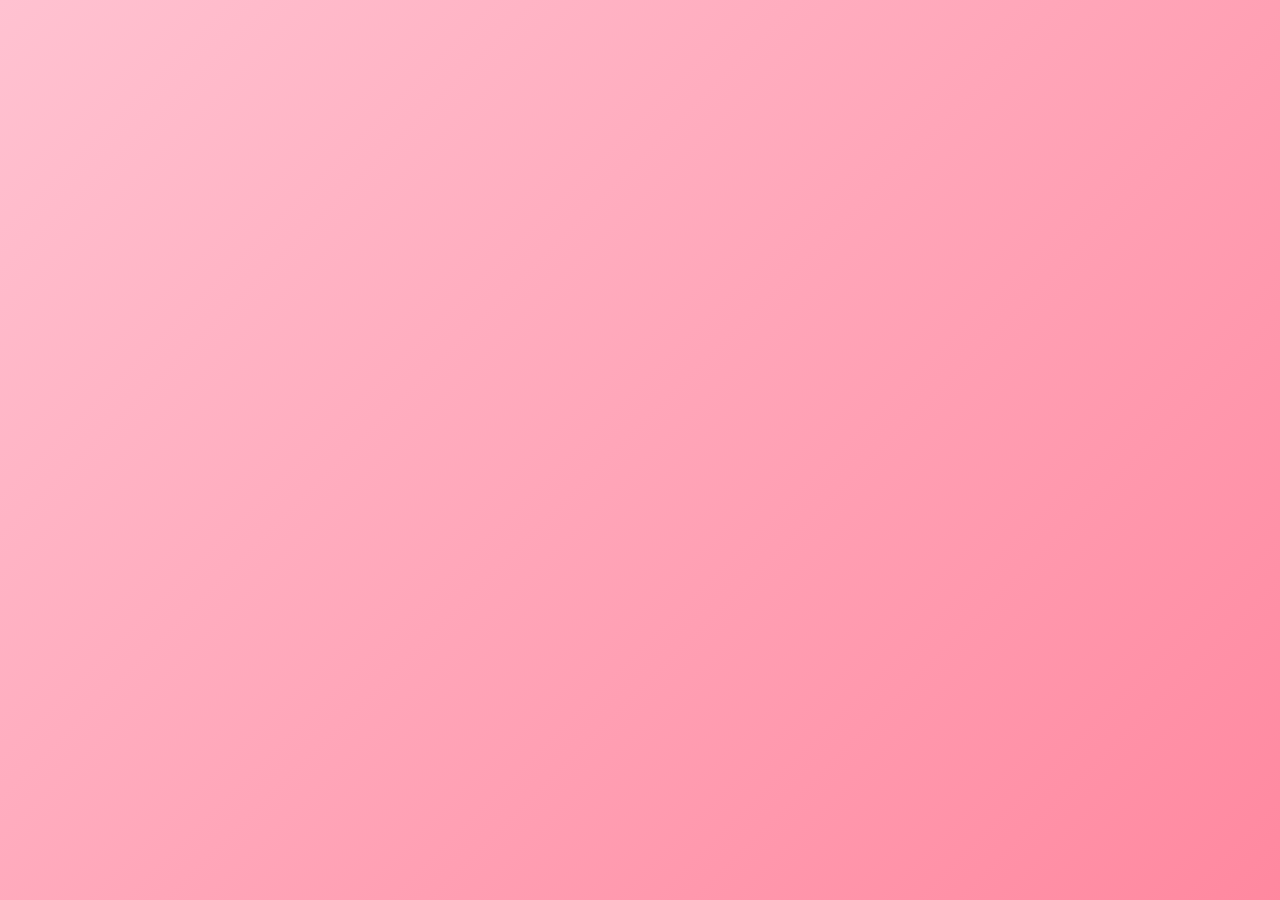
==== index.html @ 5eba8c57 "Add files via upload" ====
<!DOCTYPE html>
<html lang="en">
<head>
<meta charset="UTF-8">
<meta name="viewport" content="width=device-width, initial-scale=1.0">
<title>🎂 Birthday Surprise ❤️</title>
<link rel="stylesheet" href="style.css?v=20260816b">
<link href="https://fonts.googleapis.com/css2?family=Pacifico&family=Poppins:wght@300;400;600;700&display=swap" rel="stylesheet">
</head>
<body class="countdown-lock">

<audio id="bgMusic" autoplay loop>
    <source src="music/romantic.mp3" type="audio/mp3">
</audio>

<div class="hearts">
    <span>❤️</span><span>💖</span><span>💕</span><span>💗</span>
    <span>💞</span><span>❤️</span><span>💖</span><span>💕</span>
</div>

<section id="countdownLockScreen" class="countdown-lock-screen">
    <div class="countdown-lock-card">
        <div class="lock-icon">🎂</div>
        <p class="mini-title">A Special Birthday Surprise</p>
        <h1>Something Special Is Coming ❤️</h1>
        <p class="lock-subtitle">01 September tak wait karo...</p>

        <div id="countdown" class="countdown big-countdown">
            <div><strong id="days">00</strong><span>Days</span></div>
            <div><strong id="hours">00</strong><span>Hours</span></div>
            <div><strong id="minutes">00</strong><span>Minutes</span></div>
            <div><strong id="seconds">00</strong><span>Seconds</span></div>
        </div>

        <p id="lockMessage" class="lock-message">
            🔒 Surprise abhi locked hai ❤️
        </p>
    </div>
</section>

<main id="birthdayContent" class="birthday-content-hidden">
<section class="love-question-game">
<div class="love-card">
<div class="heart-big">❤️</div>
<h1>Ek Chhota Sa Sawal...</h1>
<p class="love-question">Kya tum mujhse pyaar karti ho? ❤️</p>
<p id="loveHint">Sach-sach answer dena 😌</p>
<div class="love-buttons" id="loveButtons">
<button class="yes-love" onclick="sayYes()">YES ❤️</button>
<button id="noButton" class="no-love">NO 😏</button>
</div>
<div id="yesResult" class="yes-result"><div class="celebrate-hearts">💖 💕 💗 💕 💖</div><h2>I knew it! 🥰❤️</h2><p>Ab birthday surprise officially unlock! 🎉</p><button onclick="openWebsite()">Continue To Surprise ✨</button></div>
</div>
</section>
<section id="afterLove" class="after-love hidden-after-question"><div class="love-card"><h2>🎉 Surprise Unlocked! 🎉</h2><p>Ab birthday memories aur baaki surprises dekho ❤️</p><div class="buttons"><a href="gallery.html"><button>📸 Our Memories</button></a><a href="puzzle.html"><button>🧩 Photo Puzzle</button></a><a href="proposal.html"><button>💌 Final Surprise</button></a></div></div></section>
</main>

<footer>
    <p>Made With Endless Love ❤️</p>
    <p>01 September • A Day Made Special 🎂</p>
</footer>

<script src="script.js?v=20260816e"></script>
<script>
let noMoves=0;
const noBtn=document.getElementById("noButton");
if(noBtn){
function moveNo(){
 const pad=18,maxX=Math.max(pad,innerWidth-noBtn.offsetWidth-pad),maxY=Math.max(120,innerHeight-noBtn.offsetHeight-pad);
 noBtn.style.position="fixed";noBtn.style.left=(pad+Math.random()*(maxX-pad))+"px";noBtn.style.top=(120+Math.random()*Math.max(1,maxY-120))+"px";noBtn.classList.add("running");
 noMoves++;document.getElementById("loveHint").textContent=["Are you sure? 😏","NO button bach raha hai 😂","Pakad ke dikhao! 😜","YES hi sahi answer hai ❤️","Itna easy NO nahi milega 😌"][Math.min(noMoves-1,4)];
}
noBtn.onmouseenter=moveNo;noBtn.ontouchstart=e=>{e.preventDefault();moveNo()};noBtn.onclick=e=>{e.preventDefault();moveNo()};
}
function sayYes(){
 document.getElementById("loveButtons").style.display="none";document.getElementById("loveHint").style.display="none";document.getElementById("yesResult").classList.add("show-love-result");
 for(let i=0;i<25;i++)setTimeout(()=>{let h=document.createElement("span");h.className="love-fall";h.textContent=["❤️","💖","💕","✨"][Math.floor(Math.random()*4)];h.style.left=Math.random()*100+"vw";document.body.appendChild(h);setTimeout(()=>h.remove(),4500)},i*60);
}
function openWebsite(){document.querySelector(".love-question-game").style.display="none";document.getElementById("afterLove").classList.remove("hidden-after-question")}
</script><script>
function createFallingFlowers(){
 const box=document.getElementById("fallingFlowers"); if(!box)return;
 const flowers=["🌸","🌺","🌷","💮","🏵️","🌼"];
 for(let i=0;i<26;i++){
  const f=document.createElement("span"); f.className="falling-flower";
  f.textContent=flowers[Math.floor(Math.random()*flowers.length)];
  f.style.left=(Math.random()*100)+"vw";
  f.style.fontSize=(12+Math.random()*16)+"px";
  f.style.animationDuration=(6+Math.random()*7)+"s";
  f.style.animationDelay=(-Math.random()*12)+"s";
  f.style.setProperty("--drift",(-50+Math.random()*100)+"px");
  box.appendChild(f);
 }
}
document.addEventListener("DOMContentLoaded",createFallingFlowers);
</script></body>
</html>
---- style.css ----
*{
    margin:0;
    padding:0;
    box-sizing:border-box;
    font-family:'Poppins',sans-serif;
    scroll-behavior:smooth;
}

body{
    min-height:100vh;
    background:linear-gradient(-45deg,#ff416c,#ff4b7d,#ff758f,#ffc2d1);
    background-size:400% 400%;
    animation:bg 15s ease infinite;
    color:#fff;
    overflow-x:hidden;
}

@keyframes bg{
    0%{background-position:0% 50%}
    50%{background-position:100% 50%}
    100%{background-position:0% 50%}
}

a{text-decoration:none;color:inherit}

.hearts{
    position:fixed;
    inset:0;
    pointer-events:none;
    overflow:hidden;
    z-index:0;
}

.hearts span{
    position:absolute;
    bottom:-50px;
    font-size:28px;
    animation:float 12s linear infinite;
}
.hearts span:nth-child(1){left:5%;animation-delay:0s}
.hearts span:nth-child(2){left:20%;animation-delay:2s}
.hearts span:nth-child(3){left:35%;animation-delay:4s}
.hearts span:nth-child(4){left:50%;animation-delay:6s}
.hearts span:nth-child(5){left:65%;animation-delay:8s}
.hearts span:nth-child(6){left:80%;animation-delay:10s}
.hearts span:nth-child(7){left:90%;animation-delay:5s}
.hearts span:nth-child(8){left:95%;animation-delay:1s}

@keyframes float{
    0%{transform:translateY(0) scale(.5);opacity:0}
    20%{opacity:1}
    100%{transform:translateY(-120vh) scale(1.3);opacity:0}
}

.hero{
    min-height:100vh;
    display:flex;
    justify-content:center;
    align-items:center;
    padding:22px;
    position:relative;
    z-index:1;
}

.glass{
    width:min(94%,760px);
    padding:38px 28px;
    text-align:center;
    background:rgba(255,255,255,.16);
    backdrop-filter:blur(18px);
    border:1px solid rgba(255,255,255,.35);
    border-radius:34px;
    box-shadow:0 25px 70px rgba(80,0,30,.25);
}

.cake{font-size:70px;animation:bounce 2s infinite}
@keyframes bounce{50%{transform:translateY(-8px)}}

.mini-title{
    letter-spacing:2px;
    text-transform:uppercase;
    font-size:13px;
    font-weight:600;
    opacity:.95;
}

.birthday-card h1{
    font-family:'Pacifico',cursive;
    font-size:clamp(42px,9vw,78px);
    margin:8px 0;
    text-shadow:0 8px 25px rgba(120,0,40,.25);
}
.birthday-card h2{font-size:clamp(20px,4vw,32px)}
.intro{font-size:17px;line-height:1.8;margin:22px 0}

.date-badge,.birthday-ribbon{
    display:inline-block;
    margin:18px 0;
    padding:9px 18px;
    border-radius:999px;
    background:rgba(255,255,255,.22);
    border:1px solid rgba(255,255,255,.35);
    font-weight:700;
    letter-spacing:2px;
}

.countdown-box{
    margin:22px auto;
    padding:18px;
    max-width:600px;
    border-radius:24px;
    background:rgba(0,0,0,.12);
}
.countdown-title{font-weight:700;margin-bottom:12px}
.countdown{
    display:grid;
    grid-template-columns:repeat(4,1fr);
    gap:10px;
}
.countdown div{
    padding:12px 5px;
    border-radius:17px;
    background:rgba(255,255,255,.18);
}
.countdown strong{display:block;font-size:30px}
.countdown span{font-size:11px}
.birthday-message{font-weight:700;margin-top:12px}

button{
    border:0;
    border-radius:999px;
    padding:14px 25px;
    margin:8px;
    font-size:16px;
    font-weight:700;
    color:#ff3366;
    background:#fff;
    cursor:pointer;
    transition:.3s;
    box-shadow:0 8px 20px rgba(80,0,30,.18);
}
button:hover{transform:translateY(-3px) scale(1.03)}

button:disabled.locked-button{
    opacity:.72;
    cursor:not-allowed;
    transform:none;
    box-shadow:none;
}
button:disabled.locked-button:hover{
    transform:none;
}
.unlock-button{
    animation:unlockGlow 1.2s ease-in-out infinite alternate;
}
@keyframes unlockGlow{
    from{box-shadow:0 8px 20px rgba(255,255,255,.25)}
    to{box-shadow:0 0 35px rgba(255,255,255,.85)}
}
.lock-message{
    margin-top:8px;
    font-size:13px;
    font-weight:600;
    opacity:.95;
}

.story{
    display:block;
    padding:70px 20px;
    position:relative;
    z-index:1;
}
.story-card{
    max-width:850px;
    margin:auto;
    padding:45px 30px;
    border-radius:32px;
    text-align:center;
    background:rgba(255,255,255,.14);
    backdrop-filter:blur(16px);
    border:1px solid rgba(255,255,255,.3);
}
.story-card h1{font-size:clamp(30px,6vw,50px)}
.story-card p{font-size:17px;line-height:1.9;margin:20px auto;max-width:720px}
.section-heart{font-size:45px}
.buttons,.page-buttons{margin-top:25px}

footer{
    text-align:center;
    padding:30px 15px;
    position:relative;
    z-index:1;
    font-size:14px;
    opacity:.9;
}

/* Gallery: ONE large frame around every photo */
.gallery{
    min-height:100vh;
    padding:45px 16px 70px;
    position:relative;
    z-index:1;
}
.gallery-header{
    text-align:center;
    margin-bottom:25px;
}
.gallery-header > span{font-size:45px}
.gallery-header h1{
    font-family:'Pacifico',cursive;
    font-size:clamp(32px,7vw,55px);
    margin:6px 0;
}
.gallery-header p:last-child{opacity:.95}

.memory-frame{
    width:min(1100px,100%);
    margin:auto;
    padding:18px;
    border:8px solid rgba(255,255,255,.8);
    border-radius:30px;
    background:linear-gradient(145deg,rgba(255,255,255,.20),rgba(255,255,255,.08));
    box-shadow:0 25px 80px rgba(70,0,30,.35),inset 0 0 0 2px rgba(255,255,255,.3);
}
.frame-top,.frame-bottom{
    text-align:center;
    padding:10px;
    font-family:'Pacifico',cursive;
    font-size:20px;
}
.photo-grid{
    display:grid;
    grid-template-columns:repeat(5,1fr);
    gap:14px;
    padding:12px;
    border-radius:20px;
    background:rgba(0,0,0,.10);
}
.photo-card{
    padding:8px;
    background:#fff;
    border-radius:8px;
    box-shadow:0 8px 20px rgba(0,0,0,.2);
    color:#ff3366;
    transform:rotate(-1deg);
    transition:.3s;
}
.photo-card:nth-child(even){transform:rotate(1deg)}
.photo-card:hover{transform:translateY(-6px) rotate(0) scale(1.03)}
.photo-card img{
    width:100%;
    aspect-ratio:1/1;
    object-fit:cover;
    display:block;
    border-radius:5px;
    cursor:pointer;
}
.photo-card p{
    text-align:center;
    padding:8px 2px 3px;
    font-size:12px;
    font-weight:700;
}

/* Popup */
.popup{
    position:fixed;
    inset:0;
    z-index:100;
    display:flex;
    align-items:center;
    justify-content:center;
    padding:20px;
    background:rgba(20,0,10,.82);
}
.popup-inner{position:relative;max-width:92vw;max-height:90vh}
.popup img{
    max-width:92vw;
    max-height:82vh;
    object-fit:contain;
    border:7px solid #fff;
    border-radius:18px;
}
.popup span{
    position:absolute;
    top:-18px;
    right:-18px;
    width:42px;height:42px;
    display:grid;place-items:center;
    border-radius:50%;
    background:#fff;
    color:#ff3366;
    font-weight:700;
}

/* Puzzle */
.puzzle-section{
    min-height:100vh;
    padding:60px 20px;
    text-align:center;
    position:relative;
    z-index:1;
}
.puzzle-section h1{
    font-size:clamp(30px,7vw,48px);
    margin:10px 0;
}
.puzzle-section > p:not(.mini-title){font-size:17px;line-height:1.7}
#puzzle{
    width:min(330px,88vw);
    height:min(330px,88vw);
    margin:30px auto;
    display:grid;
    grid-template-columns:repeat(3,1fr);
    gap:4px;
    border:6px solid #fff;
    border-radius:18px;
    overflow:hidden;
    box-shadow:0 20px 50px rgba(60,0,30,.35);
}
.piece{
 width:100%;
 height:100%;
 min-height:105px;
 background-repeat:no-repeat;
 background-color:rgba(255,255,255,.18);
 border-radius:10px;
 cursor:pointer;
 border:2px solid rgba(255,255,255,.3);
 transition:.2s;
}
.piece:hover{transform:scale(1.03);box-shadow:0 5px 15px rgba(0,0,0,.2)}
.piece.selected{outline:4px solid white;transform:scale(1.04);box-shadow:0 0 20px rgba(255,255,255,.8)}


.real-cake-game{text-align:center;min-height:100vh;padding:45px 15px}.real-cake-game h1{font-size:clamp(38px,9vw,65px)}.cake{position:relative;width:min(430px,92vw);height:370px;margin:15px auto;touch-action:none}.plate{position:absolute;bottom:20px;left:5%;width:90%;height:42px;border-radius:50%;background:linear-gradient(#fff,#ccc);box-shadow:0 8px 12px #0004}.top,.bottom{position:absolute;left:13%;width:74%;border-radius:25px 25px 18px 18px;box-shadow:inset 0 -10px 14px #0002}.top{bottom:130px;height:105px;background:linear-gradient(#fff,#f3a9c5,#d86a9b)}.bottom{bottom:68px;height:85px;background:linear-gradient(#ffc9dc,#df7ca6,#c55b87)}.cream{position:absolute;left:13%;bottom:117px;width:74%;height:28px;border-radius:50%;background:#fff}.candles{position:absolute;z-index:5;left:0;right:0;bottom:262px;display:flex;justify-content:center;gap:32px;font-size:45px}.flames{position:absolute;z-index:6;left:0;right:0;bottom:315px;display:flex;justify-content:center;gap:45px;font-size:25px}.flames i{font-style:normal;animation:f .3s infinite alternate}.flames .off{opacity:0;transform:scale(.1);transition:.3s}@keyframes f{to{transform:scale(1.2)}}#knife{display:none;position:absolute;z-index:10;top:120px;left:5%;font-size:55px;pointer-events:none}.show{display:block!important}#cutline{display:none;position:absolute;z-index:8;left:50%;top:125px;height:145px;border-left:5px dashed #b83264}.cutline,.split{}.split .top,.split .bottom{transform:translateX(10px) rotate(2deg);transition:.6s}.done{display:none;padding:25px;border-radius:28px;background:#ffffff25}.done.show{display:block;animation:pop .5s}.done h2{font-size:clamp(25px,6vw,40px)}
.love-question-game{min-height:100vh;display:flex;align-items:center;justify-content:center;padding:25px;text-align:center}.love-card{width:min(720px,92vw);padding:42px 22px;border-radius:35px;background:#ffffff2e;backdrop-filter:blur(18px);border:1px solid #ffffff66;box-shadow:0 25px 70px #46001e4d}.heart-big{font-size:85px;animation:heartBeat 1.1s infinite}.love-card h1{font-family:'Pacifico',cursive;font-size:clamp(35px,8vw,60px)}.love-question{font-size:clamp(22px,5vw,34px);font-weight:800}.love-buttons{display:flex;justify-content:center;gap:20px;min-height:100px;align-items:center}.yes-love,.no-love{min-width:125px}.no-love{background:#777}.no-love.running{transition:left .18s,top .18s;z-index:9999}.yes-result{display:none}.show-love-result{display:block;animation:pop .6s}.celebrate-hearts{font-size:35px}.after-love{min-height:70vh;display:flex;align-items:center;justify-content:center;text-align:center;padding:25px}.hidden-after-question{display:none}.love-fall{position:fixed;top:-40px;z-index:9999;font-size:28px;animation:loveFall 4.5s linear forwards}@keyframes loveFall{to{transform:translateY(110vh) rotate(540deg);opacity:0}}@keyframes heartBeat{50%{transform:scale(1.12)}}

/* MOBILE ONLY — intentionally not responsive for desktop */
html,body{width:100%;max-width:100%;overflow-x:hidden}
body{min-width:320px;-webkit-tap-highlight-color:transparent;overscroll-behavior:none}
button,a{-webkit-user-select:none;user-select:none}
#mobileOnlyGate{display:none}
.mobile-gate-card{width:calc(100vw - 40px);max-width:360px;padding:32px 20px;border-radius:28px;text-align:center;background:#ffffff2e;backdrop-filter:blur(16px);box-shadow:0 20px 50px #0003}
.mobile-gate-icon{font-size:58px;margin-bottom:12px}
.mobile-gate-card h2{font-size:25px;margin:8px 0 12px}.mobile-gate-card p{font-size:16px}
@media (min-width:700px){
  body>*:not(#mobileOnlyGate){display:none!important}
  #mobileOnlyGate{position:fixed;inset:0;z-index:999999;display:flex;align-items:center;justify-content:center;background:linear-gradient(135deg,#ffd8e8,#fff0f7);padding:20px}
}
@media (max-width:699px){
  .love-question-game{min-height:100svh;padding:18px 14px}
  .love-card{width:100%;padding:30px 16px;border-radius:28px}
  .heart-big{font-size:70px}
  .love-card h1{font-size:38px;line-height:1.1}
  .love-question{font-size:24px;line-height:1.35}
  .love-buttons{min-height:130px;gap:12px}
  .yes-love,.no-love{min-width:112px;min-height:50px;padding:12px 18px;font-size:16px}
  .no-love.running{position:fixed!important}
  .after-love{min-height:100svh;padding:18px 14px}
}
.falling-flowers{position:fixed;inset:0;z-index:1000;pointer-events:none;overflow:hidden;width:100vw;height:100svh}.falling-flower{position:absolute;top:-50px;will-change:transform,opacity;animation-name:fallingFlower;animation-timing-function:linear;animation-iteration-count:infinite;filter:drop-shadow(0 3px 3px rgba(80,0,30,.12))}@keyframes fallingFlower{0%{transform:translate3d(0,-60px,0) rotate(0deg);opacity:0}8%{opacity:.9}100%{transform:translate3d(var(--drift),110svh,0) rotate(360deg);opacity:.25}}
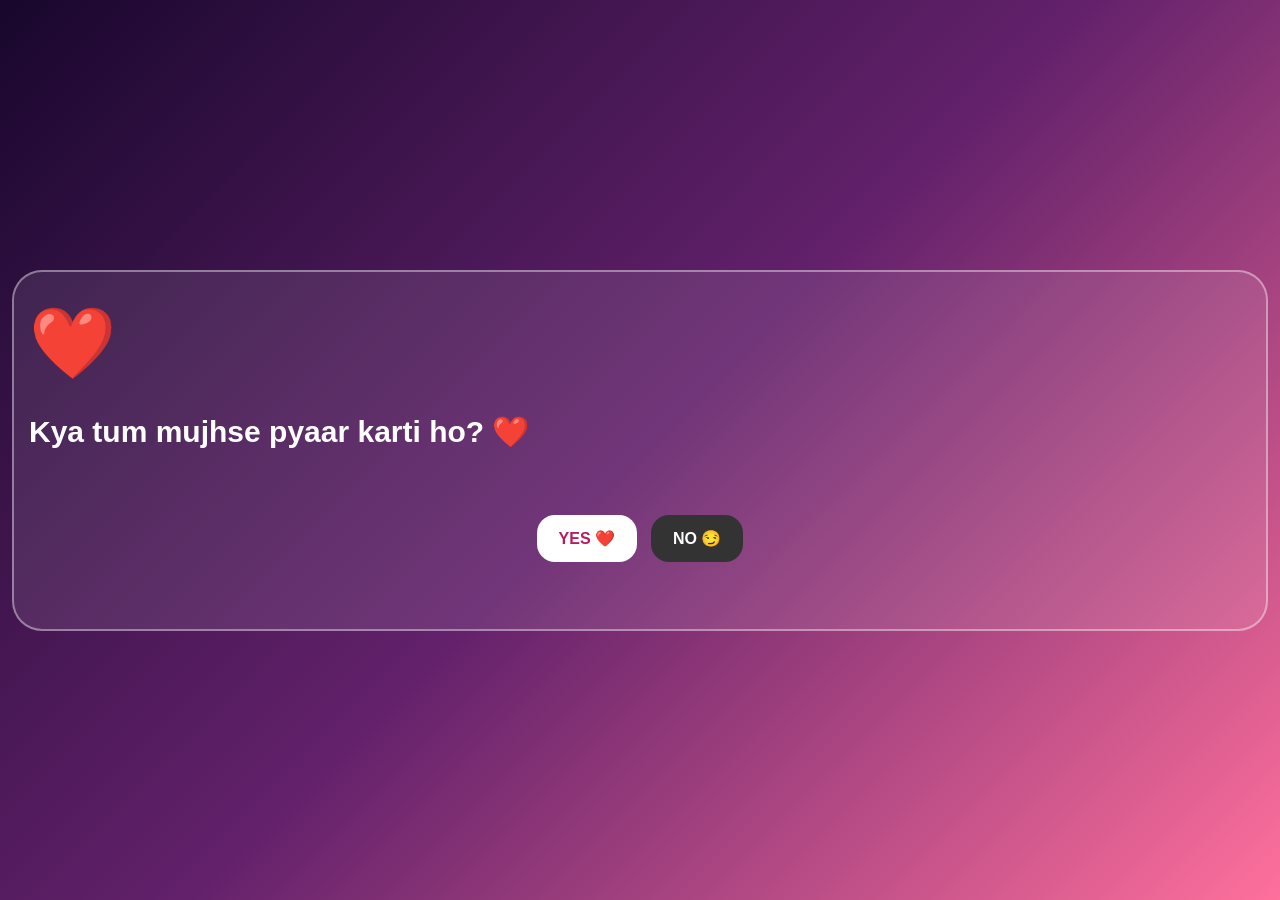
==== commit 032fe432: "Add files via upload" ====
--- a/index.html
+++ b/index.html
@@ -1,97 +1 @@
-<!DOCTYPE html>
-<html lang="en">
-<head>
-<meta charset="UTF-8">
-<meta name="viewport" content="width=device-width, initial-scale=1.0">
-<title>🎂 Birthday Surprise ❤️</title>
-<link rel="stylesheet" href="style.css?v=20260816b">
-<link href="https://fonts.googleapis.com/css2?family=Pacifico&family=Poppins:wght@300;400;600;700&display=swap" rel="stylesheet">
-</head>
-<body class="countdown-lock">
-
-<audio id="bgMusic" autoplay loop>
-    <source src="music/romantic.mp3" type="audio/mp3">
-</audio>
-
-<div class="hearts">
-    <span>❤️</span><span>💖</span><span>💕</span><span>💗</span>
-    <span>💞</span><span>❤️</span><span>💖</span><span>💕</span>
-</div>
-
-<section id="countdownLockScreen" class="countdown-lock-screen">
-    <div class="countdown-lock-card">
-        <div class="lock-icon">🎂</div>
-        <p class="mini-title">A Special Birthday Surprise</p>
-        <h1>Something Special Is Coming ❤️</h1>
-        <p class="lock-subtitle">01 September tak wait karo...</p>
-
-        <div id="countdown" class="countdown big-countdown">
-            <div><strong id="days">00</strong><span>Days</span></div>
-            <div><strong id="hours">00</strong><span>Hours</span></div>
-            <div><strong id="minutes">00</strong><span>Minutes</span></div>
-            <div><strong id="seconds">00</strong><span>Seconds</span></div>
-        </div>
-
-        <p id="lockMessage" class="lock-message">
-            🔒 Surprise abhi locked hai ❤️
-        </p>
-    </div>
-</section>
-
-<main id="birthdayContent" class="birthday-content-hidden">
-<section class="love-question-game">
-<div class="love-card">
-<div class="heart-big">❤️</div>
-<h1>Ek Chhota Sa Sawal...</h1>
-<p class="love-question">Kya tum mujhse pyaar karti ho? ❤️</p>
-<p id="loveHint">Sach-sach answer dena 😌</p>
-<div class="love-buttons" id="loveButtons">
-<button class="yes-love" onclick="sayYes()">YES ❤️</button>
-<button id="noButton" class="no-love">NO 😏</button>
-</div>
-<div id="yesResult" class="yes-result"><div class="celebrate-hearts">💖 💕 💗 💕 💖</div><h2>I knew it! 🥰❤️</h2><p>Ab birthday surprise officially unlock! 🎉</p><button onclick="openWebsite()">Continue To Surprise ✨</button></div>
-</div>
-</section>
-<section id="afterLove" class="after-love hidden-after-question"><div class="love-card"><h2>🎉 Surprise Unlocked! 🎉</h2><p>Ab birthday memories aur baaki surprises dekho ❤️</p><div class="buttons"><a href="gallery.html"><button>📸 Our Memories</button></a><a href="puzzle.html"><button>🧩 Photo Puzzle</button></a><a href="proposal.html"><button>💌 Final Surprise</button></a></div></div></section>
-</main>
-
-<footer>
-    <p>Made With Endless Love ❤️</p>
-    <p>01 September • A Day Made Special 🎂</p>
-</footer>
-
-<script src="script.js?v=20260816e"></script>
-<script>
-let noMoves=0;
-const noBtn=document.getElementById("noButton");
-if(noBtn){
-function moveNo(){
- const pad=18,maxX=Math.max(pad,innerWidth-noBtn.offsetWidth-pad),maxY=Math.max(120,innerHeight-noBtn.offsetHeight-pad);
- noBtn.style.position="fixed";noBtn.style.left=(pad+Math.random()*(maxX-pad))+"px";noBtn.style.top=(120+Math.random()*Math.max(1,maxY-120))+"px";noBtn.classList.add("running");
- noMoves++;document.getElementById("loveHint").textContent=["Are you sure? 😏","NO button bach raha hai 😂","Pakad ke dikhao! 😜","YES hi sahi answer hai ❤️","Itna easy NO nahi milega 😌"][Math.min(noMoves-1,4)];
-}
-noBtn.onmouseenter=moveNo;noBtn.ontouchstart=e=>{e.preventDefault();moveNo()};noBtn.onclick=e=>{e.preventDefault();moveNo()};
-}
-function sayYes(){
- document.getElementById("loveButtons").style.display="none";document.getElementById("loveHint").style.display="none";document.getElementById("yesResult").classList.add("show-love-result");
- for(let i=0;i<25;i++)setTimeout(()=>{let h=document.createElement("span");h.className="love-fall";h.textContent=["❤️","💖","💕","✨"][Math.floor(Math.random()*4)];h.style.left=Math.random()*100+"vw";document.body.appendChild(h);setTimeout(()=>h.remove(),4500)},i*60);
-}
-function openWebsite(){document.querySelector(".love-question-game").style.display="none";document.getElementById("afterLove").classList.remove("hidden-after-question")}
-</script><script>
-function createFallingFlowers(){
- const box=document.getElementById("fallingFlowers"); if(!box)return;
- const flowers=["🌸","🌺","🌷","💮","🏵️","🌼"];
- for(let i=0;i<26;i++){
-  const f=document.createElement("span"); f.className="falling-flower";
-  f.textContent=flowers[Math.floor(Math.random()*flowers.length)];
-  f.style.left=(Math.random()*100)+"vw";
-  f.style.fontSize=(12+Math.random()*16)+"px";
-  f.style.animationDuration=(6+Math.random()*7)+"s";
-  f.style.animationDelay=(-Math.random()*12)+"s";
-  f.style.setProperty("--drift",(-50+Math.random()*100)+"px");
-  box.appendChild(f);
- }
-}
-document.addEventListener("DOMContentLoaded",createFallingFlowers);
-</script></body>
-</html>
+<!doctype html><html><head><meta charset="utf-8"><meta name="viewport" content="width=device-width,initial-scale=1,maximum-scale=1"><link rel="stylesheet" href="style.css"></head><body class="index-theme"><div class="page"><div class="card" id="count"><div class="countdown"><div class="time-box"><b id="d">0</b><span>DAYS</span></div><div class="time-box"><b id="h">0</b><span>HOURS</span></div><div class="time-box"><b id="m">0</b><span>MINUTES</span></div><div class="time-box"><b id="s">0</b><span>SECONDS</span></div></div></div><div class="love-card hidden" id="love"><div style="font-size:70px">❤️</div><p class="love-question">Kya tum mujhse pyaar karti ho? ❤️</p><div class="love-buttons" id="btns"><button class="yes" onclick="yes()">YES ❤️</button><button class="no" id="no">NO 😏</button></div><div class="result" id="res"><div style="font-size:60px">💖</div><button onclick="location.href='gallery.html'">Continue ✨</button></div></div></div><script>const t=new Date('September 1, 2026 00:00:00').getTime();function tick(){let x=t-Date.now();if(x<=0){count.classList.add('hidden');love.classList.remove('hidden');return}d.textContent=Math.floor(x/86400000);h.textContent=Math.floor(x/3600000%24);m.textContent=Math.floor(x/60000%60);s.textContent=Math.floor(x/1000%60)}tick();setInterval(tick,1000);no.addEventListener('pointerdown',e=>{e.preventDefault();no.style.position='fixed';no.style.left=Math.random()*(innerWidth-no.offsetWidth)+'px';no.style.top=Math.random()*(innerHeight-no.offsetHeight)+'px'});function yes(){btns.style.display='none';res.classList.add('show')}</script></body></html>
--- a/style.css
+++ b/style.css
@@ -1,362 +1 @@
-*{
-    margin:0;
-    padding:0;
-    box-sizing:border-box;
-    font-family:'Poppins',sans-serif;
-    scroll-behavior:smooth;
-}
-
-body{
-    min-height:100vh;
-    background:linear-gradient(-45deg,#ff416c,#ff4b7d,#ff758f,#ffc2d1);
-    background-size:400% 400%;
-    animation:bg 15s ease infinite;
-    color:#fff;
-    overflow-x:hidden;
-}
-
-@keyframes bg{
-    0%{background-position:0% 50%}
-    50%{background-position:100% 50%}
-    100%{background-position:0% 50%}
-}
-
-a{text-decoration:none;color:inherit}
-
-.hearts{
-    position:fixed;
-    inset:0;
-    pointer-events:none;
-    overflow:hidden;
-    z-index:0;
-}
-
-.hearts span{
-    position:absolute;
-    bottom:-50px;
-    font-size:28px;
-    animation:float 12s linear infinite;
-}
-.hearts span:nth-child(1){left:5%;animation-delay:0s}
-.hearts span:nth-child(2){left:20%;animation-delay:2s}
-.hearts span:nth-child(3){left:35%;animation-delay:4s}
-.hearts span:nth-child(4){left:50%;animation-delay:6s}
-.hearts span:nth-child(5){left:65%;animation-delay:8s}
-.hearts span:nth-child(6){left:80%;animation-delay:10s}
-.hearts span:nth-child(7){left:90%;animation-delay:5s}
-.hearts span:nth-child(8){left:95%;animation-delay:1s}
-
-@keyframes float{
-    0%{transform:translateY(0) scale(.5);opacity:0}
-    20%{opacity:1}
-    100%{transform:translateY(-120vh) scale(1.3);opacity:0}
-}
-
-.hero{
-    min-height:100vh;
-    display:flex;
-    justify-content:center;
-    align-items:center;
-    padding:22px;
-    position:relative;
-    z-index:1;
-}
-
-.glass{
-    width:min(94%,760px);
-    padding:38px 28px;
-    text-align:center;
-    background:rgba(255,255,255,.16);
-    backdrop-filter:blur(18px);
-    border:1px solid rgba(255,255,255,.35);
-    border-radius:34px;
-    box-shadow:0 25px 70px rgba(80,0,30,.25);
-}
-
-.cake{font-size:70px;animation:bounce 2s infinite}
-@keyframes bounce{50%{transform:translateY(-8px)}}
-
-.mini-title{
-    letter-spacing:2px;
-    text-transform:uppercase;
-    font-size:13px;
-    font-weight:600;
-    opacity:.95;
-}
-
-.birthday-card h1{
-    font-family:'Pacifico',cursive;
-    font-size:clamp(42px,9vw,78px);
-    margin:8px 0;
-    text-shadow:0 8px 25px rgba(120,0,40,.25);
-}
-.birthday-card h2{font-size:clamp(20px,4vw,32px)}
-.intro{font-size:17px;line-height:1.8;margin:22px 0}
-
-.date-badge,.birthday-ribbon{
-    display:inline-block;
-    margin:18px 0;
-    padding:9px 18px;
-    border-radius:999px;
-    background:rgba(255,255,255,.22);
-    border:1px solid rgba(255,255,255,.35);
-    font-weight:700;
-    letter-spacing:2px;
-}
-
-.countdown-box{
-    margin:22px auto;
-    padding:18px;
-    max-width:600px;
-    border-radius:24px;
-    background:rgba(0,0,0,.12);
-}
-.countdown-title{font-weight:700;margin-bottom:12px}
-.countdown{
-    display:grid;
-    grid-template-columns:repeat(4,1fr);
-    gap:10px;
-}
-.countdown div{
-    padding:12px 5px;
-    border-radius:17px;
-    background:rgba(255,255,255,.18);
-}
-.countdown strong{display:block;font-size:30px}
-.countdown span{font-size:11px}
-.birthday-message{font-weight:700;margin-top:12px}
-
-button{
-    border:0;
-    border-radius:999px;
-    padding:14px 25px;
-    margin:8px;
-    font-size:16px;
-    font-weight:700;
-    color:#ff3366;
-    background:#fff;
-    cursor:pointer;
-    transition:.3s;
-    box-shadow:0 8px 20px rgba(80,0,30,.18);
-}
-button:hover{transform:translateY(-3px) scale(1.03)}
-
-button:disabled.locked-button{
-    opacity:.72;
-    cursor:not-allowed;
-    transform:none;
-    box-shadow:none;
-}
-button:disabled.locked-button:hover{
-    transform:none;
-}
-.unlock-button{
-    animation:unlockGlow 1.2s ease-in-out infinite alternate;
-}
-@keyframes unlockGlow{
-    from{box-shadow:0 8px 20px rgba(255,255,255,.25)}
-    to{box-shadow:0 0 35px rgba(255,255,255,.85)}
-}
-.lock-message{
-    margin-top:8px;
-    font-size:13px;
-    font-weight:600;
-    opacity:.95;
-}
-
-.story{
-    display:block;
-    padding:70px 20px;
-    position:relative;
-    z-index:1;
-}
-.story-card{
-    max-width:850px;
-    margin:auto;
-    padding:45px 30px;
-    border-radius:32px;
-    text-align:center;
-    background:rgba(255,255,255,.14);
-    backdrop-filter:blur(16px);
-    border:1px solid rgba(255,255,255,.3);
-}
-.story-card h1{font-size:clamp(30px,6vw,50px)}
-.story-card p{font-size:17px;line-height:1.9;margin:20px auto;max-width:720px}
-.section-heart{font-size:45px}
-.buttons,.page-buttons{margin-top:25px}
-
-footer{
-    text-align:center;
-    padding:30px 15px;
-    position:relative;
-    z-index:1;
-    font-size:14px;
-    opacity:.9;
-}
-
-/* Gallery: ONE large frame around every photo */
-.gallery{
-    min-height:100vh;
-    padding:45px 16px 70px;
-    position:relative;
-    z-index:1;
-}
-.gallery-header{
-    text-align:center;
-    margin-bottom:25px;
-}
-.gallery-header > span{font-size:45px}
-.gallery-header h1{
-    font-family:'Pacifico',cursive;
-    font-size:clamp(32px,7vw,55px);
-    margin:6px 0;
-}
-.gallery-header p:last-child{opacity:.95}
-
-.memory-frame{
-    width:min(1100px,100%);
-    margin:auto;
-    padding:18px;
-    border:8px solid rgba(255,255,255,.8);
-    border-radius:30px;
-    background:linear-gradient(145deg,rgba(255,255,255,.20),rgba(255,255,255,.08));
-    box-shadow:0 25px 80px rgba(70,0,30,.35),inset 0 0 0 2px rgba(255,255,255,.3);
-}
-.frame-top,.frame-bottom{
-    text-align:center;
-    padding:10px;
-    font-family:'Pacifico',cursive;
-    font-size:20px;
-}
-.photo-grid{
-    display:grid;
-    grid-template-columns:repeat(5,1fr);
-    gap:14px;
-    padding:12px;
-    border-radius:20px;
-    background:rgba(0,0,0,.10);
-}
-.photo-card{
-    padding:8px;
-    background:#fff;
-    border-radius:8px;
-    box-shadow:0 8px 20px rgba(0,0,0,.2);
-    color:#ff3366;
-    transform:rotate(-1deg);
-    transition:.3s;
-}
-.photo-card:nth-child(even){transform:rotate(1deg)}
-.photo-card:hover{transform:translateY(-6px) rotate(0) scale(1.03)}
-.photo-card img{
-    width:100%;
-    aspect-ratio:1/1;
-    object-fit:cover;
-    display:block;
-    border-radius:5px;
-    cursor:pointer;
-}
-.photo-card p{
-    text-align:center;
-    padding:8px 2px 3px;
-    font-size:12px;
-    font-weight:700;
-}
-
-/* Popup */
-.popup{
-    position:fixed;
-    inset:0;
-    z-index:100;
-    display:flex;
-    align-items:center;
-    justify-content:center;
-    padding:20px;
-    background:rgba(20,0,10,.82);
-}
-.popup-inner{position:relative;max-width:92vw;max-height:90vh}
-.popup img{
-    max-width:92vw;
-    max-height:82vh;
-    object-fit:contain;
-    border:7px solid #fff;
-    border-radius:18px;
-}
-.popup span{
-    position:absolute;
-    top:-18px;
-    right:-18px;
-    width:42px;height:42px;
-    display:grid;place-items:center;
-    border-radius:50%;
-    background:#fff;
-    color:#ff3366;
-    font-weight:700;
-}
-
-/* Puzzle */
-.puzzle-section{
-    min-height:100vh;
-    padding:60px 20px;
-    text-align:center;
-    position:relative;
-    z-index:1;
-}
-.puzzle-section h1{
-    font-size:clamp(30px,7vw,48px);
-    margin:10px 0;
-}
-.puzzle-section > p:not(.mini-title){font-size:17px;line-height:1.7}
-#puzzle{
-    width:min(330px,88vw);
-    height:min(330px,88vw);
-    margin:30px auto;
-    display:grid;
-    grid-template-columns:repeat(3,1fr);
-    gap:4px;
-    border:6px solid #fff;
-    border-radius:18px;
-    overflow:hidden;
-    box-shadow:0 20px 50px rgba(60,0,30,.35);
-}
-.piece{
- width:100%;
- height:100%;
- min-height:105px;
- background-repeat:no-repeat;
- background-color:rgba(255,255,255,.18);
- border-radius:10px;
- cursor:pointer;
- border:2px solid rgba(255,255,255,.3);
- transition:.2s;
-}
-.piece:hover{transform:scale(1.03);box-shadow:0 5px 15px rgba(0,0,0,.2)}
-.piece.selected{outline:4px solid white;transform:scale(1.04);box-shadow:0 0 20px rgba(255,255,255,.8)}
-
-
-.real-cake-game{text-align:center;min-height:100vh;padding:45px 15px}.real-cake-game h1{font-size:clamp(38px,9vw,65px)}.cake{position:relative;width:min(430px,92vw);height:370px;margin:15px auto;touch-action:none}.plate{position:absolute;bottom:20px;left:5%;width:90%;height:42px;border-radius:50%;background:linear-gradient(#fff,#ccc);box-shadow:0 8px 12px #0004}.top,.bottom{position:absolute;left:13%;width:74%;border-radius:25px 25px 18px 18px;box-shadow:inset 0 -10px 14px #0002}.top{bottom:130px;height:105px;background:linear-gradient(#fff,#f3a9c5,#d86a9b)}.bottom{bottom:68px;height:85px;background:linear-gradient(#ffc9dc,#df7ca6,#c55b87)}.cream{position:absolute;left:13%;bottom:117px;width:74%;height:28px;border-radius:50%;background:#fff}.candles{position:absolute;z-index:5;left:0;right:0;bottom:262px;display:flex;justify-content:center;gap:32px;font-size:45px}.flames{position:absolute;z-index:6;left:0;right:0;bottom:315px;display:flex;justify-content:center;gap:45px;font-size:25px}.flames i{font-style:normal;animation:f .3s infinite alternate}.flames .off{opacity:0;transform:scale(.1);transition:.3s}@keyframes f{to{transform:scale(1.2)}}#knife{display:none;position:absolute;z-index:10;top:120px;left:5%;font-size:55px;pointer-events:none}.show{display:block!important}#cutline{display:none;position:absolute;z-index:8;left:50%;top:125px;height:145px;border-left:5px dashed #b83264}.cutline,.split{}.split .top,.split .bottom{transform:translateX(10px) rotate(2deg);transition:.6s}.done{display:none;padding:25px;border-radius:28px;background:#ffffff25}.done.show{display:block;animation:pop .5s}.done h2{font-size:clamp(25px,6vw,40px)}
-.love-question-game{min-height:100vh;display:flex;align-items:center;justify-content:center;padding:25px;text-align:center}.love-card{width:min(720px,92vw);padding:42px 22px;border-radius:35px;background:#ffffff2e;backdrop-filter:blur(18px);border:1px solid #ffffff66;box-shadow:0 25px 70px #46001e4d}.heart-big{font-size:85px;animation:heartBeat 1.1s infinite}.love-card h1{font-family:'Pacifico',cursive;font-size:clamp(35px,8vw,60px)}.love-question{font-size:clamp(22px,5vw,34px);font-weight:800}.love-buttons{display:flex;justify-content:center;gap:20px;min-height:100px;align-items:center}.yes-love,.no-love{min-width:125px}.no-love{background:#777}.no-love.running{transition:left .18s,top .18s;z-index:9999}.yes-result{display:none}.show-love-result{display:block;animation:pop .6s}.celebrate-hearts{font-size:35px}.after-love{min-height:70vh;display:flex;align-items:center;justify-content:center;text-align:center;padding:25px}.hidden-after-question{display:none}.love-fall{position:fixed;top:-40px;z-index:9999;font-size:28px;animation:loveFall 4.5s linear forwards}@keyframes loveFall{to{transform:translateY(110vh) rotate(540deg);opacity:0}}@keyframes heartBeat{50%{transform:scale(1.12)}}
-
-/* MOBILE ONLY — intentionally not responsive for desktop */
-html,body{width:100%;max-width:100%;overflow-x:hidden}
-body{min-width:320px;-webkit-tap-highlight-color:transparent;overscroll-behavior:none}
-button,a{-webkit-user-select:none;user-select:none}
-#mobileOnlyGate{display:none}
-.mobile-gate-card{width:calc(100vw - 40px);max-width:360px;padding:32px 20px;border-radius:28px;text-align:center;background:#ffffff2e;backdrop-filter:blur(16px);box-shadow:0 20px 50px #0003}
-.mobile-gate-icon{font-size:58px;margin-bottom:12px}
-.mobile-gate-card h2{font-size:25px;margin:8px 0 12px}.mobile-gate-card p{font-size:16px}
-@media (min-width:700px){
-  body>*:not(#mobileOnlyGate){display:none!important}
-  #mobileOnlyGate{position:fixed;inset:0;z-index:999999;display:flex;align-items:center;justify-content:center;background:linear-gradient(135deg,#ffd8e8,#fff0f7);padding:20px}
-}
-@media (max-width:699px){
-  .love-question-game{min-height:100svh;padding:18px 14px}
-  .love-card{width:100%;padding:30px 16px;border-radius:28px}
-  .heart-big{font-size:70px}
-  .love-card h1{font-size:38px;line-height:1.1}
-  .love-question{font-size:24px;line-height:1.35}
-  .love-buttons{min-height:130px;gap:12px}
-  .yes-love,.no-love{min-width:112px;min-height:50px;padding:12px 18px;font-size:16px}
-  .no-love.running{position:fixed!important}
-  .after-love{min-height:100svh;padding:18px 14px}
-}
-.falling-flowers{position:fixed;inset:0;z-index:1000;pointer-events:none;overflow:hidden;width:100vw;height:100svh}.falling-flower{position:absolute;top:-50px;will-change:transform,opacity;animation-name:fallingFlower;animation-timing-function:linear;animation-iteration-count:infinite;filter:drop-shadow(0 3px 3px rgba(80,0,30,.12))}@keyframes fallingFlower{0%{transform:translate3d(0,-60px,0) rotate(0deg);opacity:0}8%{opacity:.9}100%{transform:translate3d(var(--drift),110svh,0) rotate(360deg);opacity:.25}}+*{box-sizing:border-box}html,body{margin:0;font-family:Arial,sans-serif;color:#fff}body{min-width:320px;overflow-x:hidden}.page{min-height:100svh;padding:18px 12px;display:flex;justify-content:center;align-items:center}.card{width:min(100%,430px);min-height:calc(100svh - 36px);padding:22px 14px;border-radius:30px;border:2px solid #ffffff88;box-shadow:0 18px 45px #0003;text-align:center}.index-theme{background:linear-gradient(135deg,#18072d,#63216b,#ff709c)}.gallery-theme{background:linear-gradient(135deg,#07575d,#278f88,#a7e1bd)}.puzzle-theme{background:linear-gradient(135deg,#3b145e,#8338b7,#f29b24)}.proposal-theme{background:linear-gradient(135deg,#751a43,#d6577d,#ffc0d0)}.countdown{display:grid;grid-template-columns:repeat(4,1fr);gap:7px;width:100%}.time-box{padding:18px 3px;border-radius:18px;background:#ffffff20}.time-box b{display:block;font-size:28px}.time-box span{font-size:10px}.hidden{display:none!important}.love-card{width:100%;padding:30px 15px;border-radius:30px;background:#ffffff18;border:2px solid #ffffff66}.love-question{font-size:30px;font-weight:bold}.love-buttons{height:120px;display:flex;align-items:center;justify-content:center;gap:14px}button{border:0;border-radius:18px;padding:14px 22px;font-weight:bold;font-size:16px}.yes{background:#fff;color:#b61c60}.no{background:#333;color:#fff}.result{display:none}.result.show{display:block}.frame{padding:9px;border:4px solid #ffffffcc;border-radius:24px;background:#ffffff14}.page-title{font-size:30px}.gallery-grid{display:grid;grid-template-columns:repeat(5,1fr);gap:6px}.gallery-grid img{width:100%;aspect-ratio:1;object-fit:cover;border-radius:10px;border:2px solid #fff}.nav{margin-top:18px}.nav button{background:#fff;color:#333}.puzzle-board{display:grid;grid-template-columns:repeat(3,1fr);gap:5px}.piece{aspect-ratio:1;background-size:300% 300%;border:2px solid white;border-radius:8px}.text{font-size:21px;line-height:1.7}.falling-flowers{display:none!important}@media(max-width:370px){.time-box b{font-size:23px}}
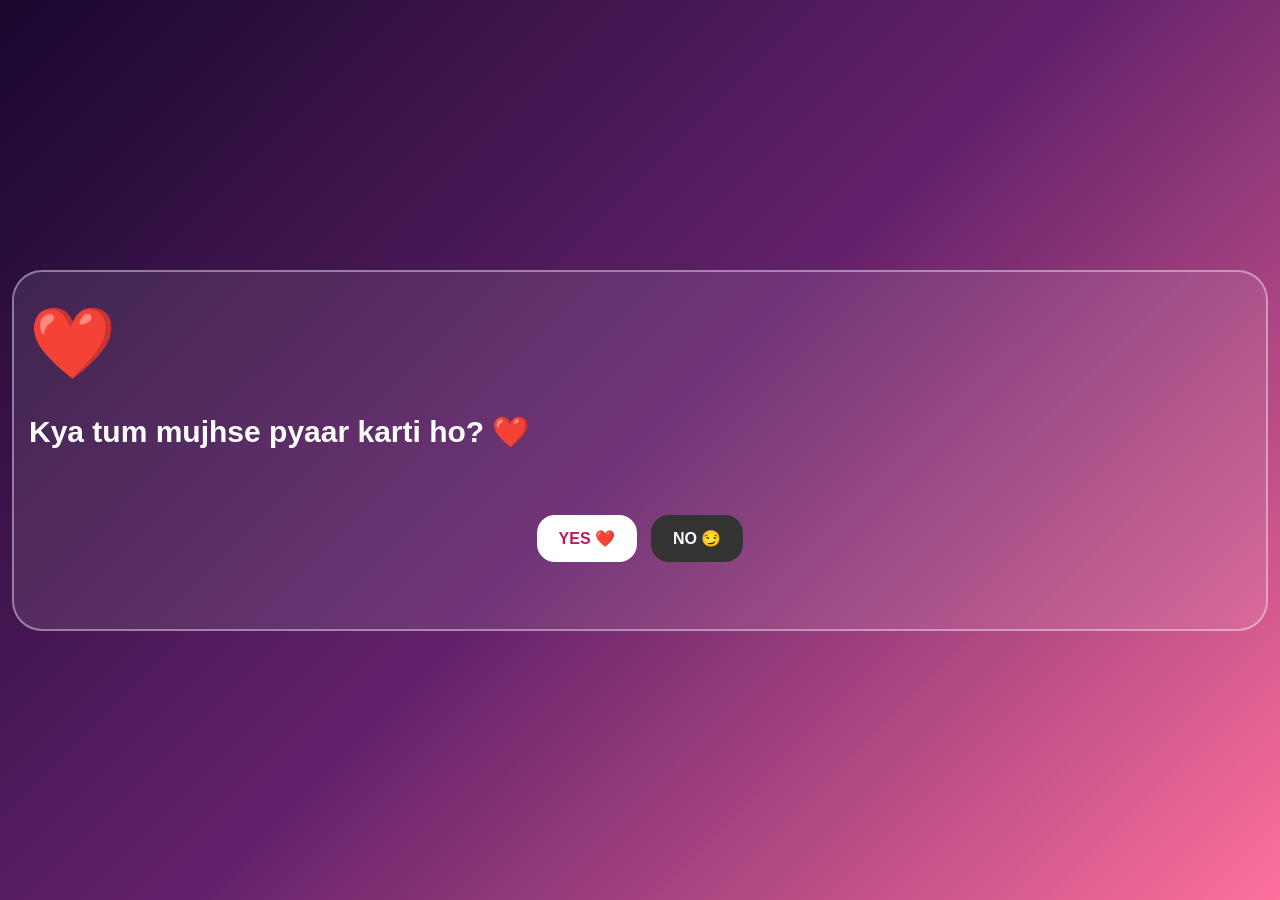
==== commit c5a9b055: "Update index.html" ====
--- a/index.html
+++ b/index.html
@@ -1 +1,14 @@
-<!doctype html><html><head><meta charset="utf-8"><meta name="viewport" content="width=device-width,initial-scale=1,maximum-scale=1"><link rel="stylesheet" href="style.css"></head><body class="index-theme"><div class="page"><div class="card" id="count"><div class="countdown"><div class="time-box"><b id="d">0</b><span>DAYS</span></div><div class="time-box"><b id="h">0</b><span>HOURS</span></div><div class="time-box"><b id="m">0</b><span>MINUTES</span></div><div class="time-box"><b id="s">0</b><span>SECONDS</span></div></div></div><div class="love-card hidden" id="love"><div style="font-size:70px">❤️</div><p class="love-question">Kya tum mujhse pyaar karti ho? ❤️</p><div class="love-buttons" id="btns"><button class="yes" onclick="yes()">YES ❤️</button><button class="no" id="no">NO 😏</button></div><div class="result" id="res"><div style="font-size:60px">💖</div><button onclick="location.href='gallery.html'">Continue ✨</button></div></div></div><script>const t=new Date('September 1, 2026 00:00:00').getTime();function tick(){let x=t-Date.now();if(x<=0){count.classList.add('hidden');love.classList.remove('hidden');return}d.textContent=Math.floor(x/86400000);h.textContent=Math.floor(x/3600000%24);m.textContent=Math.floor(x/60000%60);s.textContent=Math.floor(x/1000%60)}tick();setInterval(tick,1000);no.addEventListener('pointerdown',e=>{e.preventDefault();no.style.position='fixed';no.style.left=Math.random()*(innerWidth-no.offsetWidth)+'px';no.style.top=Math.random()*(innerHeight-no.offsetHeight)+'px'});function yes(){btns.style.display='none';res.classList.add('show')}</script></body></html>+<!doctype html><html><head><meta charset="utf-8"><meta name="viewport" content="width=device-width,initial-scale=1,maximum-scale=1"><link rel="stylesheet" href="style.css"></head><body class="index-theme"><div class="floaties"><span style="left:4%;font-size:22px;animation-duration:14s;animation-delay:-2s">🌸</span><span style="left:15%;font-size:16px;animation-duration:19s;animation-delay:-9s">❤️</span><span style="left:27%;font-size:26px;animation-duration:12s;animation-delay:-5s">🌺</span><span style="left:40%;font-size:18px;animation-duration:21s;animation-delay:-14s">💕</span><span style="left:53%;font-size:24px;animation-duration:16s;animation-delay:-3s">🌷</span><span style="left:65%;font-size:19px;animation-duration:13s;animation-delay:-8s">💐</span><span style="left:76%;font-size:23px;animation-duration:18s;animation-delay:-11s">❤️</span><span style="left:88%;font-size:17px;animation-duration:15s;animation-delay:-6s">🌸</span><span style="left:33%;font-size:20px;animation-duration:20s;animation-delay:-17s">💕</span><span style="left:95%;font-size:21px;animation-duration:17s;animation-delay:-4s">🌺</span></div><audio id="bgMusic" loop preload="auto"><source src="music/birthday.mp3" type="audio/mpeg"></audio><div class="page"><div class="card" id="count"><div class="countdown"><div class="time-box"><b id="d">0</b><span>DAYS</span></div><div class="time-box"><b id="h">0</b><span>HOURS</span></div><div class="time-box"><b id="m">0</b><span>MINUTES</span></div><div class="time-box"><b id="s">0</b><span>SECONDS</span></div></div></div><div class="love-card hidden" id="love"><div style="font-size:70px">❤️</div><p class="love-question">Kya tum mujhse pyaar karti ho? ❤️</p><div class="love-buttons" id="btns"><button class="yes" onclick="yes()">YES ❤️</button><button class="no" id="no">NO 😏</button></div><div class="result" id="res"><div style="font-size:60px">💖</div><button onclick="location.href='gallery.html'">Continue ✨</button></div></div></div><script src='script.js'></script><script>
+(function(){
+ const music=document.getElementById('bgMusic');
+ if(!music) return;
+ const saved=localStorage.getItem('birthdayMusicTime');
+ const wasPlaying=localStorage.getItem('birthdayMusicPlaying')==='yes';
+ if(saved) music.currentTime=parseFloat(saved)||0;
+ function save(){localStorage.setItem('birthdayMusicTime',music.currentTime);localStorage.setItem('birthdayMusicPlaying','yes');}
+ music.addEventListener('timeupdate',save);
+ music.addEventListener('play',()=>localStorage.setItem('birthdayMusicPlaying','yes'));
+ document.addEventListener('pointerdown',()=>{music.play().catch(()=>{});},{once:true});
+ if(wasPlaying){music.play().catch(()=>{});}
+})();
+</script></body></html>
--- a/style.css
+++ b/style.css
@@ -1 +1 @@
-*{box-sizing:border-box}html,body{margin:0;font-family:Arial,sans-serif;color:#fff}body{min-width:320px;overflow-x:hidden}.page{min-height:100svh;padding:18px 12px;display:flex;justify-content:center;align-items:center}.card{width:min(100%,430px);min-height:calc(100svh - 36px);padding:22px 14px;border-radius:30px;border:2px solid #ffffff88;box-shadow:0 18px 45px #0003;text-align:center}.index-theme{background:linear-gradient(135deg,#18072d,#63216b,#ff709c)}.gallery-theme{background:linear-gradient(135deg,#07575d,#278f88,#a7e1bd)}.puzzle-theme{background:linear-gradient(135deg,#3b145e,#8338b7,#f29b24)}.proposal-theme{background:linear-gradient(135deg,#751a43,#d6577d,#ffc0d0)}.countdown{display:grid;grid-template-columns:repeat(4,1fr);gap:7px;width:100%}.time-box{padding:18px 3px;border-radius:18px;background:#ffffff20}.time-box b{display:block;font-size:28px}.time-box span{font-size:10px}.hidden{display:none!important}.love-card{width:100%;padding:30px 15px;border-radius:30px;background:#ffffff18;border:2px solid #ffffff66}.love-question{font-size:30px;font-weight:bold}.love-buttons{height:120px;display:flex;align-items:center;justify-content:center;gap:14px}button{border:0;border-radius:18px;padding:14px 22px;font-weight:bold;font-size:16px}.yes{background:#fff;color:#b61c60}.no{background:#333;color:#fff}.result{display:none}.result.show{display:block}.frame{padding:9px;border:4px solid #ffffffcc;border-radius:24px;background:#ffffff14}.page-title{font-size:30px}.gallery-grid{display:grid;grid-template-columns:repeat(5,1fr);gap:6px}.gallery-grid img{width:100%;aspect-ratio:1;object-fit:cover;border-radius:10px;border:2px solid #fff}.nav{margin-top:18px}.nav button{background:#fff;color:#333}.puzzle-board{display:grid;grid-template-columns:repeat(3,1fr);gap:5px}.piece{aspect-ratio:1;background-size:300% 300%;border:2px solid white;border-radius:8px}.text{font-size:21px;line-height:1.7}.falling-flowers{display:none!important}@media(max-width:370px){.time-box b{font-size:23px}}+*{box-sizing:border-box}html,body{margin:0;font-family:Arial,sans-serif;color:#fff}body{min-width:320px;overflow-x:hidden}.page{min-height:100svh;padding:18px 12px;display:flex;justify-content:center;align-items:center;position:relative;z-index:2}.card{width:min(100%,430px);min-height:calc(100svh - 36px);padding:22px 14px;border-radius:30px;border:2px solid #ffffff88;box-shadow:0 18px 45px #0003;text-align:center}.index-theme{background:linear-gradient(135deg,#18072d,#63216b,#ff709c)}.gallery-theme{background:linear-gradient(135deg,#07575d,#278f88,#a7e1bd)}.puzzle-theme{background:linear-gradient(135deg,#3b145e,#8338b7,#f29b24)}.proposal-theme{background:linear-gradient(135deg,#751a43,#d6577d,#ffc0d0)}.countdown{display:grid;grid-template-columns:repeat(4,1fr);gap:7px;width:100%}.time-box{padding:18px 3px;border-radius:18px;background:#ffffff20}.time-box b{display:block;font-size:28px}.time-box span{font-size:10px}.hidden{display:none!important}.love-card{width:100%;padding:30px 15px;border-radius:30px;background:#ffffff18;border:2px solid #ffffff66}.love-question{font-size:30px;font-weight:bold}.love-buttons{height:120px;display:flex;align-items:center;justify-content:center;gap:14px}button{border:0;border-radius:18px;padding:14px 22px;font-weight:bold;font-size:16px}.yes{background:#fff;color:#b61c60}.no{background:#333;color:#fff}.result{display:none}.result.show{display:block}.frame{padding:9px;border:4px solid #ffffffcc;border-radius:24px;background:#ffffff14}.page-title{font-size:30px}.gallery-grid{display:grid;grid-template-columns:repeat(2,1fr);gap:8px}.gallery-grid img{width:100%;aspect-ratio:1;object-fit:cover;border-radius:10px;border:2px solid #fff}.nav{margin-top:18px;display:flex;gap:10px;justify-content:center;flex-wrap:wrap}.nav button{background:#fff;color:#333}.puzzle-board{display:grid;grid-template-columns:repeat(3,1fr);gap:5px}.piece{aspect-ratio:1;background-size:300% 300%;border:2px solid white;border-radius:8px;cursor:pointer}.text{font-size:21px;line-height:1.7}.floaties{position:fixed;inset:0;overflow:hidden;pointer-events:none;z-index:1}.floaties span{position:absolute;bottom:-40px;opacity:0;animation-name:floatUp;animation-timing-function:linear;animation-iteration-count:infinite;filter:drop-shadow(0 2px 3px #0003)}@keyframes floatUp{0%{transform:translateY(0) translateX(0) rotate(0deg);opacity:0}10%{opacity:.75}85%{opacity:.75}100%{transform:translateY(-115vh) translateX(18px) rotate(45deg);opacity:0}}@media(max-width:370px){.time-box b{font-size:23px}}.selected{outline:3px solid #ffe066;outline-offset:-3px;filter:brightness(1.2)}.msg{margin-top:14px;font-size:16px;font-weight:bold;min-height:22px}.type-cursor{display:inline-block;width:2px;height:1em;background:#fff;margin-left:2px;vertical-align:-2px;animation:blink .8s steps(1) infinite}@keyframes blink{50%{opacity:0}}
